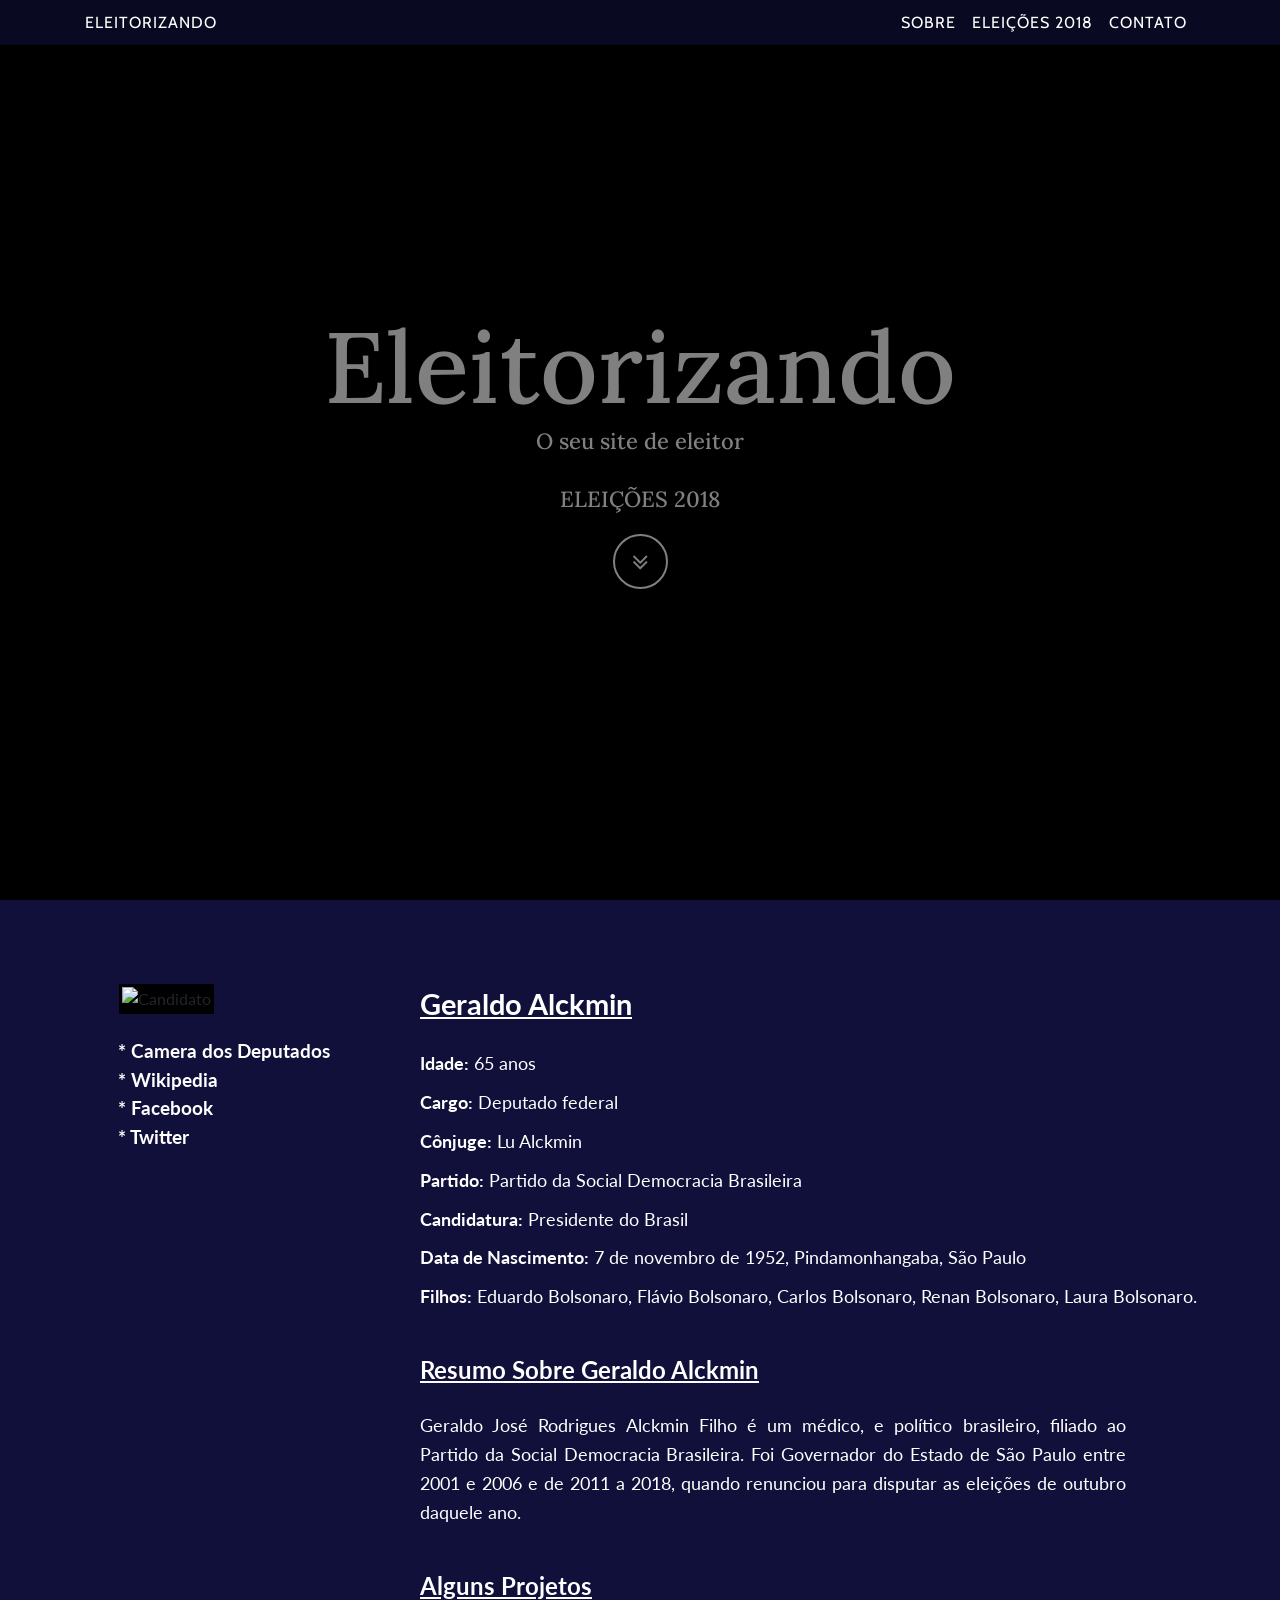
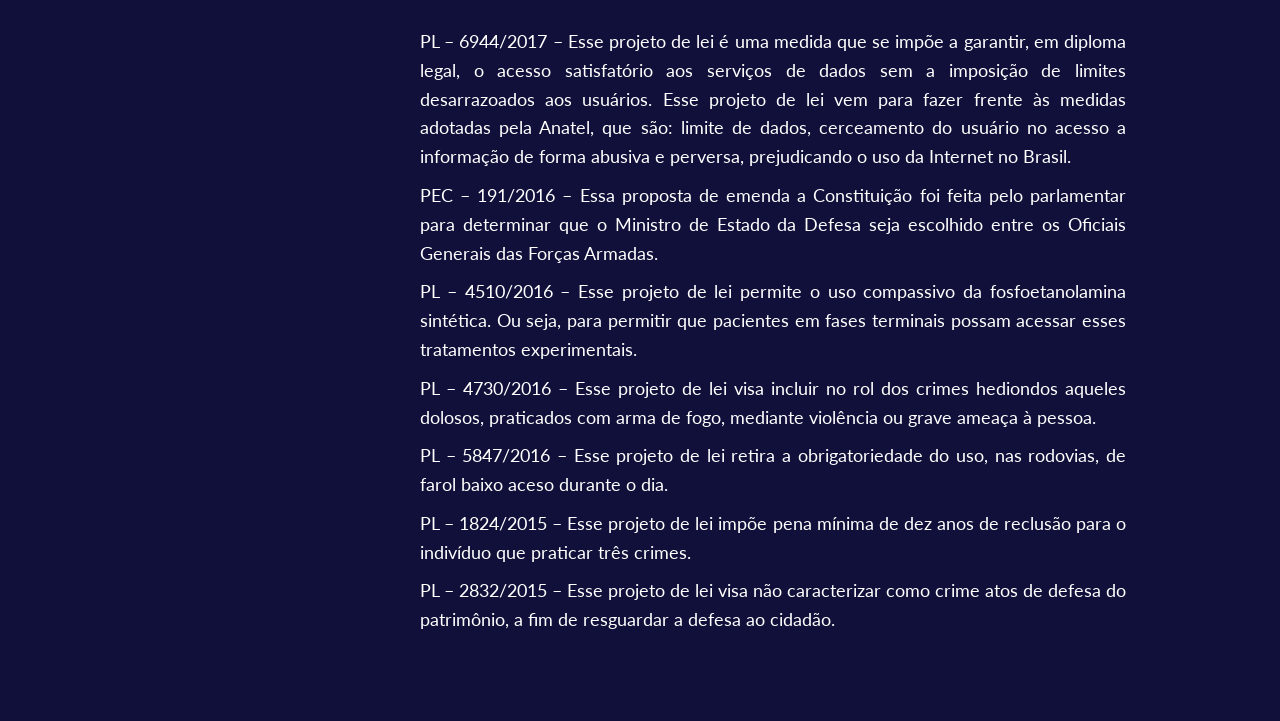
==== PaginaAlckmin.html @ d3d17b4d "Adicionar pagina dos candidatos e finalizar projeto" ====
<!DOCTYPE html>
<html lang="pt-br">
<head>
    <meta charset="UTF-8">
    <meta name="viewport" content="width=device-width, initial-scale=1.0">
    <meta http-equiv="X-UA-Compatible" content="ie=edge">
    <title>Candidato</title>
    <link href="vendor/font-awesome/css/font-awesome.min.css" rel="stylesheet" type="text/css">
    <link href="https://fonts.googleapis.com/css?family=Lato" rel="stylesheet">
    <link href="https://fonts.googleapis.com/css?family=Lora:400,700,400italic,700italic" rel="stylesheet" type="text/css">
    <link href='https://fonts.googleapis.com/css?family=Cabin:700' rel='stylesheet' type='text/css'>
    <link href="vendor/bootstrap/css/bootstrap.min.css" rel="stylesheet">
    <link href="css/PaginaAlckmin.css" rel="stylesheet">
</head>

<body = id="page-top">
    <nav class="navbar navbar-expand-lg navbar-light fixed-top" id="mainNav">
        <div class="container">
            <a class="na vbar-brand js-scroll-trigger" href="#page-top">Eleitorizando</a>
            <button class="navbar-toggler navbar-toggler-right" type="button" data-toggle="collapse" data-target="#navbarResponsive" aria-controls="navbarResponsive" aria-expanded="false" aria-label="Toggle navigation">
                Menu
                <i class="fa fa-bars"></i>
            </button>
            <div class="collapse navbar-collapse" id="navbarResponsive">
                <ul class="navbar-nav ml-auto">
                    <li class="nav-item">
                        <a class="nav-link js-scroll-trigger" href="index.html">Sobre</a>
                    </li>
                    <li class="nav-item">
                        <a class="nav-link js-scroll-trigger" href="#eleições">Eleições 2018</a>
                    </li>
                    <li class="nav-item">
                        <a class="nav-link js-scroll-trigger" href="index.html">Contato</a>
                    </li>
                </ul>
            </div>
        </div>
    </nav>
    
    <header class="masthead">
        <div class="intro-body">
            <div class="container">
                <div class="row">
                    <div class="col-lg-8 mx-auto">
                        <h1 class="brand-heading">Eleitorizando</h1>
                        <h2 class="intro-text">O seu site de eleitor 
                         <hr>ELEIÇÕES 2018</h2>
                         <a href="#info" class="btn btn-circle js-scroll-trigger">
                                <i class="fa fa-angle-double-down animated"></i>
                         </a>
                     </div>
                 </div>
              </div>
         </div>
     </header>
  <section id="info">
            <div id="sla">
                <div id="sla2">
                    <div id="sla3">
                        <img id="Alckmin" src="img/Alckmin.jpg" alt="Candidato">
                        <div class="sla5">
                            <div class="sla6">
                                    <a class="assunto10" href="#">* Camera dos Deputados</a>
                                    <div class="sla7">
                                            <a class="assunto" href="#">* Wikipedia</a>
                                            <a class="assunto" href="#">* Facebook</a>
                                            <a class="assunto" href="#">* Twitter</a>
                                    </div>
                            </div>
                        </div>
                    </div>
                    <div id="sla4">
                      <p class="leitura">Geraldo Alckmin</p>
                      <p class="leitura1"> <span>Idade:</span> 65 anos</p>
                      <p class="leitura1"><span>Cargo:</span> Deputado federal</p>
                      <p class="leitura1"><span>Cônjuge:</span> Lu Alckmin</p>
                      <p class="leitura1"><span>Partido:</span> Partido da Social Democracia Brasileira</p>
                      <p class="leitura1"><span>Candidatura:</span> Presidente do Brasil</p>
                      <p class="leitura1"><span>Data de Nascimento:</span> 7 de novembro de 1952, Pindamonhangaba, São Paulo</p>
                      <p class="leitura1"><span>Filhos:</span> Eduardo Bolsonaro, Flávio Bolsonaro, Carlos Bolsonaro, Renan Bolsonaro, Laura Bolsonaro.</p>
                      <p class="leitura2">Resumo Sobre Geraldo Alckmin</p>
                      <p class="leitura3">Geraldo José Rodrigues Alckmin Filho é um médico, e político brasileiro, filiado ao Partido da Social Democracia Brasileira. Foi Governador do Estado de São Paulo entre 2001 e 2006 e de 2011 a 2018, quando renunciou para disputar as eleições de outubro daquele ano.</p>
                      <p class="leitura2">Alguns Projetos</p>
                      <p class="leitura3">PL – 6944/2017 – Esse projeto de lei é uma medida que se impõe a garantir, em diploma legal, o acesso satisfatório aos serviços de dados sem a imposição de limites desarrazoados aos usuários. Esse projeto de lei vem para fazer frente às medidas adotadas pela Anatel, que são: limite de dados, cerceamento do usuário no acesso a informação de forma abusiva e perversa, prejudicando o uso da Internet no Brasil.</p>
                      <p class="leitura3">PEC – 191/2016 – Essa proposta de emenda a Constituição foi feita pelo parlamentar para determinar que o Ministro de Estado da Defesa seja escolhido entre os Oficiais Generais das Forças Armadas.</p>
                      <p class="leitura3"> PL – 4510/2016 – Esse projeto de lei permite o uso compassivo da fosfoetanolamina sintética. Ou seja, para permitir que pacientes em fases terminais possam acessar esses tratamentos experimentais.</p>
                      <p class="leitura3">PL – 4730/2016 – Esse projeto de lei visa incluir no rol dos crimes hediondos aqueles dolosos, praticados com arma de fogo, mediante violência ou grave ameaça à pessoa.</p>
                     <p class="leitura3"> PL – 5847/2016 – Esse projeto de lei retira a obrigatoriedade do uso, nas rodovias, de farol baixo aceso durante o dia.</p>
                     <p class="leitura3"> PL – 1824/2015 – Esse projeto de lei impõe pena mínima de dez anos de reclusão para o indivíduo que praticar três crimes.</p>
                     <p class="leitura3"> PL – 2832/2015 – Esse projeto de lei visa não caracterizar como crime atos de defesa do patrimônio, a fim de resguardar a defesa ao cidadão.</p>
                 </div>
               </div>
         </div>
     </section>
            
</body>
---- css/PaginaAlckmin.css ----
*{
    margin: 0;
    padding: 0;
}

body {
    font-family: 'Lora', 'Helvetica Neue', Helvetica, Arial, sans-serif;
    position: relative;
    width: 100%;
    height: 100%; }
    
    #Alckmin{
        width: 300px;
        height: 370px;
        padding: 3px;
        background-color: black;
        margin-bottom:23px;
        margin-left:119px;
        margin-right:40px;
        margin-top:84px;
    }
    
    #info{
        width: 100%;
        /* height: 667px; */
        height: 1421px;
        background-color: #10103a;
        font-family: 'Lato', sans-serif;
    }
    
    #sla{
        
    }
    
    #sla2{
        display: flex;
    }
    
    #sla3{
        
    }
    
    #sla4{
        margin: 59px;
    }
    
    .sla5{
        width: 253px;
        height: 248px;
        margin-left: 108px;
    }
    
    .sla6{
        height: 203px;
    }

    .sla7{
        width: 131px;
    }

    .assunto{
        font-weight: bold;
        font-size: 19px;
        color: white;
        padding-left: 10px;
        padding-right: 10px;
    }
    
    .assunto10{
        font-weight: bold;
        font-size: 19px;
        color: white;
        padding-left: 10px;
        padding-right: 10px;
    }
    
    .leitura{
        margin-top: 22px;
        margin-bottom: 22px;
        color: white;
        font-weight: bold;
        font-size: 29px;
        text-decoration: underline;
    }
    
    .leitura1{
        margin-bottom: 10px;
        color: white;
    }
    
    .leitura2{
        margin-top: 40px;
        margin-bottom: 22px;
        color: white;
        font-weight: bold;
        font-size: 24px;
        text-decoration: underline;
    }
    
    .leitura3{
        margin-bottom: 10px;
        color: white;
        width: 706px;
        text-align: justify;
    }
    
    span{
        font-weight: bold;
        margin-bottom: 10px;
        color: white;
    }
    /* --------------------------------------------------------- */
    
    html {
        width: 100%;
        height: 100%;
    }
    
    
    p {
        font-size: 16px;
        line-height: 1.5;
        margin: 0 0 25px;
    }
    
    @media (min-width: 768px) {
        p {
            font-size: 18px;
            line-height: 1.6;
            margin: 0 0 35px;
        }
    }
    
    a {
        -webkit-transition: all 0.2s ease-in-out;
        -moz-transition: all 0.2s ease-in-out;
        transition: all 0.2s ease-in-out;
        color: #42DCA3;
    }
    
    a:focus,
    a:hover {
        text-decoration: none;
        color: black;
    }
    
    #mainNav {
        font-family: 'Cabin', 'Helvetica Neue', Helvetica, Arial, sans-serif;
        margin-bottom: 0;
        text-transform: uppercase;
        border-bottom: 1px solid rgba(255, 255, 255, 0.3);
        background-color: black;
    }
    
    #mainNav .navbar-toggler {
        font-size: 14px;
        padding: 11px;
        color: white;
        border: 1px solid white;
    }
    
    #mainNav .navbar-brand {
        font-weight: 700;
    }
    
    #mainNav a {
        color: white;
    }
    
    #mainNav .navbar-nav .nav-item {
        -webkit-transition: background 0.3s ease-in-out;
        -moz-transition: background 0.3s ease-in-out;
        transition: background 0.3s ease-in-out;
    }
    
    #mainNav .navbar-nav .nav-item:hover {
        color: fade(white, 80%);
        outline: none;
        background-color: transparent;
    }
    
    #mainNav .navbar-nav .nav-item:active,
    #mainNav .navbar-nav .nav-item:focus {
        outline: none;
        background-color: transparent;
    }
    
    @media (min-width: 992px) {
        #mainNav {
            padding-top: 20px;
            padding-bottom: 20px;
            -webkit-transition: background 0.3s ease-in-out, padding-top 0.3s ease-in-out, padding-bottom 0.3s;
            -moz-transition: background 0.3s ease-in-out, padding-top 0.3s ease-in-out, padding-bottom 0.3s;
            transition: background 0.3s ease-in-out, padding-top 0.3s ease-in-out, padding-bottom 0.3s;
            letter-spacing: 1px;
            border-bottom: none;
            background:#10103a96;
            height: 45px;
        }
        #mainNav.navbar-shrink {
            padding-top: 10px;
            padding-bottom: 10px;
            border-bottom: 1px solid rgba(255, 255, 255, 0.3);
            background: black;
        }
        #mainNav .nav-link.active {
            outline: none;
            background-color: rgba(255, 255, 255, 0.3);
        }
        #mainNav .nav-link.active:hover {
            color: white;
        }
    }
    
    .masthead {
        display: table;
        width: 100%;
        height: auto;
        padding: 200px 0;
        text-align: center;
        color: white;
        background: url("../img/psdb.jpg") no-repeat bottom center scroll;
        background-color: black;
        -webkit-background-size: cover;
        -moz-background-size: cover;
        -o-background-size: cover;
        background-size: cover;
        background-attachment: fixed;
    }

    #info{
        background: url("../img/pessoas.png") no-repeat bottom center scroll;
        -webkit-background-size: cover;
        background-color: #10103a;
        -moz-background-size: cover;
        -o-background-size: cover;
        background-size: cover;
    }
    
    .masthead .intro-body {
        display: table-cell;
        vertical-align: middle;
        background-color: black;
        opacity: 0.5;
    }
    
    .masthead .intro-body .brand-heading {
        font-size: 50px;
    }
    
    .masthead .intro-body .intro-text {
        font-size: 18px;
    }
    
    @media (min-width: 768px) {
        .masthead {
            height: 100%;
            padding: 0;
        }
        .masthead .intro-body .brand-heading {
            font-size: 100px;
            color: white;
        }
        .masthead .intro-body .intro-text {
            font-size: 22px;
            color: white;
        }
    }
    .btn-circle {
        font-size: 26px;
        width: 55px;
        height: 55px;
        margin-top: 15px;
        line-height: 38px;
        -webkit-transition: background 0.3s ease-in-out;
        -moz-transition: background 0.3s ease-in-out;
        transition: background 0.3s ease-in-out;
        color: white;
        border: 2px solid white;
        border-radius: 100% !important;
        background: transparent;
    }
    
    .btn-circle:focus,
    .btn-circle:hover {
        color: white;
        outline: none;
        background: rgba(255, 255, 255, 0.1);
    }
    
    .content-section {
        padding-top: 150px;
        padding-bottom: 150px;
    }
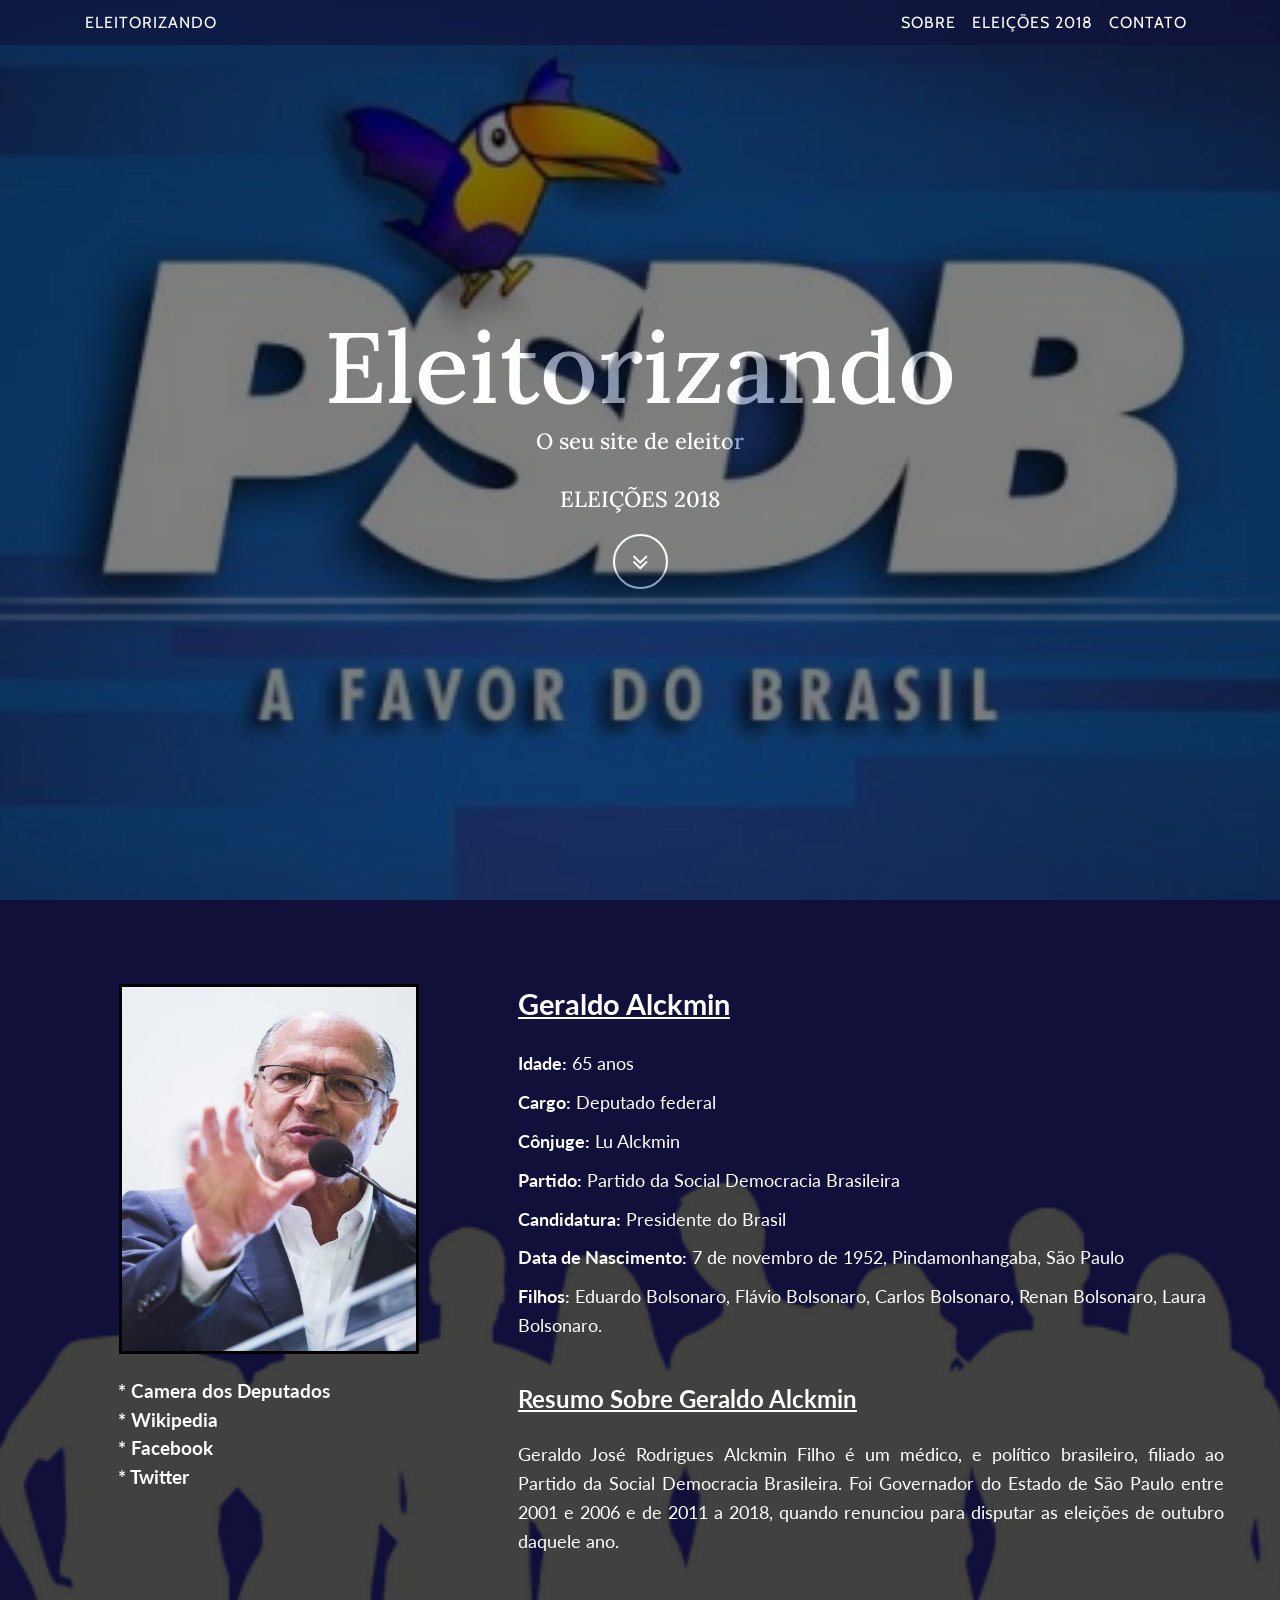
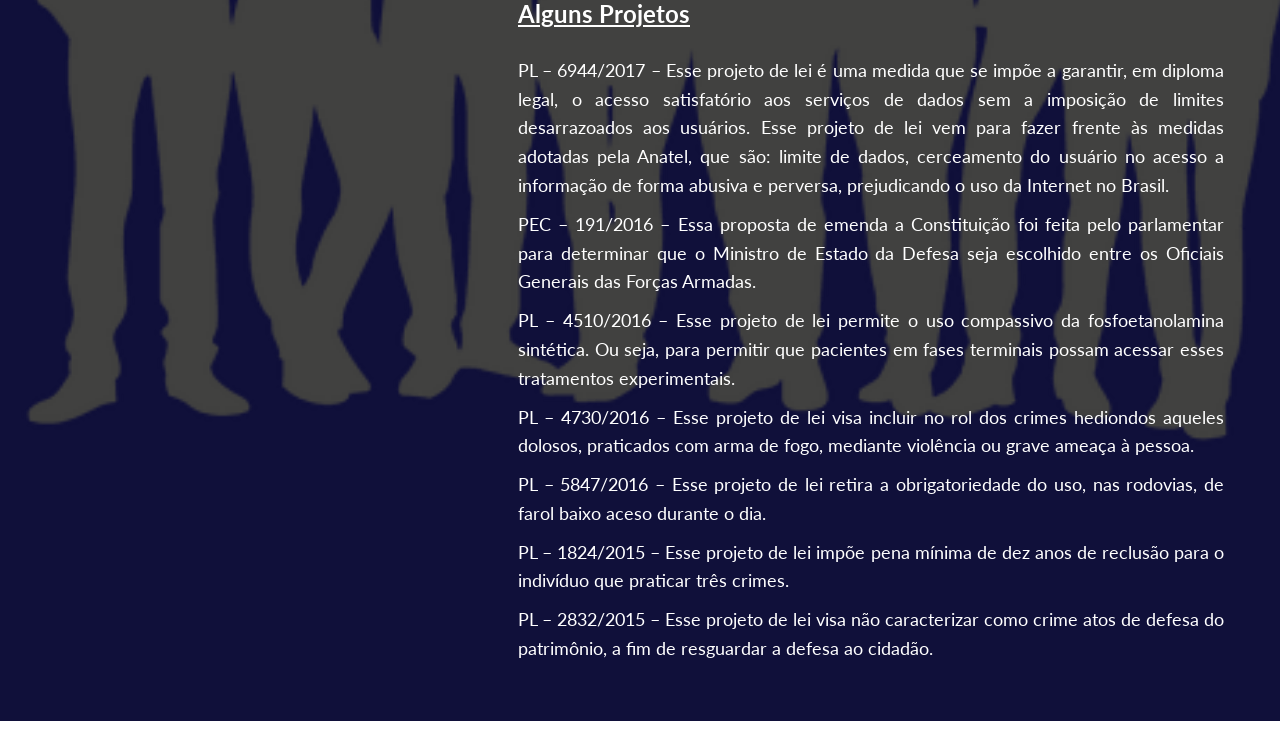
==== commit a7022668: "Adicionar imagens e finalizar" ====
--- a/PaginaAlckmin.html
+++ b/PaginaAlckmin.html
@@ -57,7 +57,7 @@
             <div id="sla">
                 <div id="sla2">
                     <div id="sla3">
-                        <img id="Alckmin" src="img/Alckmin.jpg" alt="Candidato">
+                        <img id="Alckmin" src="img/Alckmin2.jpg" alt="Candidato">
                         <div class="sla5">
                             <div class="sla6">
                                     <a class="assunto10" href="#">* Camera dos Deputados</a>
